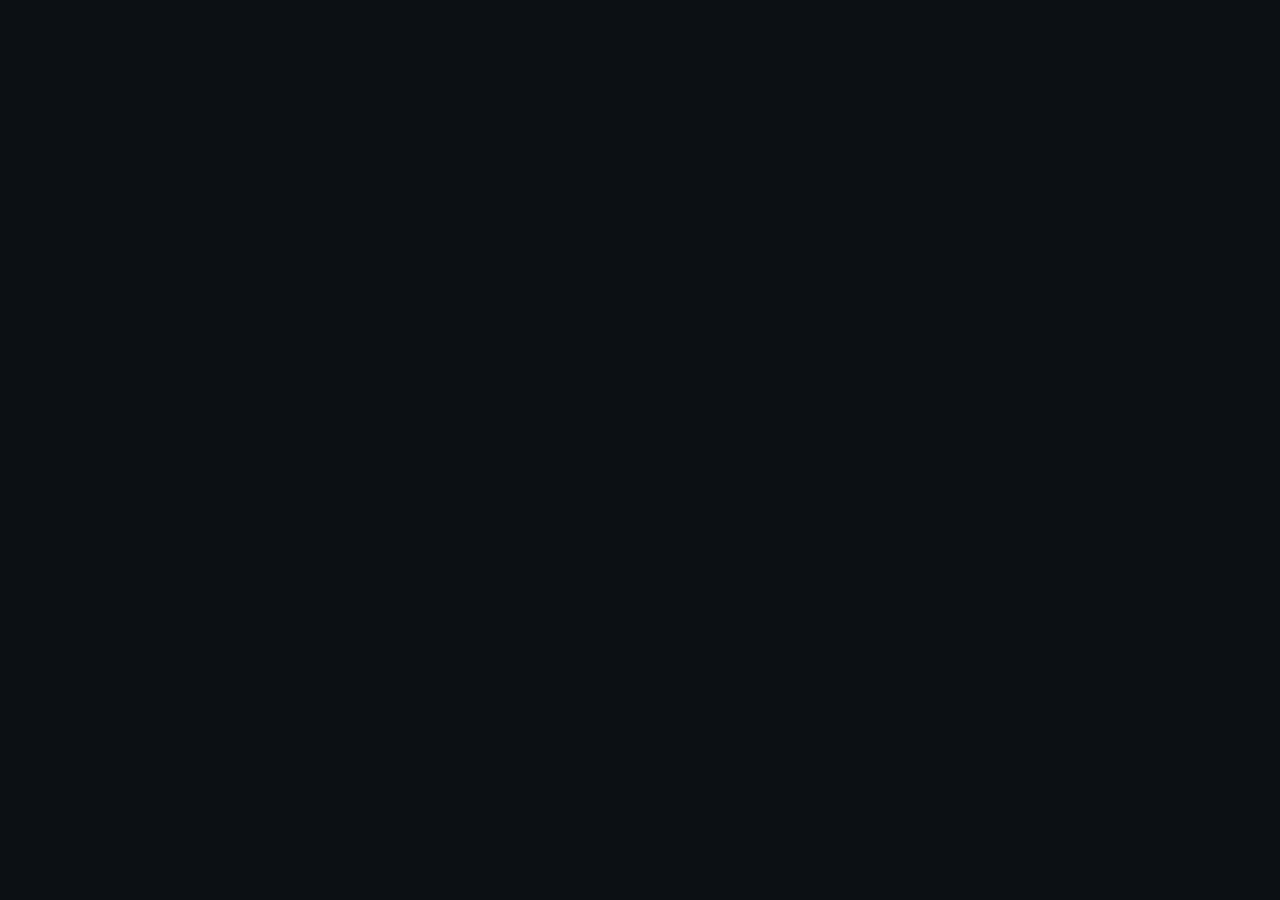
==== index.html @ aa0d688b "add bordas" ====
<!DOCTYPE html>
<html lang="pt-br">

<head>
    <meta charset="utf-8" />
    <meta name="viewport" content="width=device-width, initial-scale=1, shrink-to-fit=no" />
    <title>E.Analytics</title>
    <link rel="icon" type="image/svg+xml" href="https://avatars.githubusercontent.com/u/331695127" />
    <style>
        body {
            margin: 0;
            background-color: #0C1014;
            display: flex;
            justify-content: center;
        }

        .iframe-wrapper {
            width: 100%;
            max-width: 1240px;
            height: 100vh;
            overflow: hidden;
        }

        .iframe-wrapper iframe {
            width: 100%;
            height: calc(100vh + 36px);
            border: none;
        }
    </style>
</head>

<body>
    <div class="iframe-wrapper">
        <iframe title="eanalytics2026"
            src="https://app.powerbi.com/view?r=eyJrIjoiMGNiNGI5ZWItNzBkYS00NmUwLWEzNmQtZmZmZjRiMDE0OGNhIiwidCI6ImQ4ZTNmYTEzLTlkZGItNGNjNS04YTJhLWY1NjQ5OWYxNGUyNSJ9"
            scrolling="no">
        </iframe>
    </div>
</body>

</html>
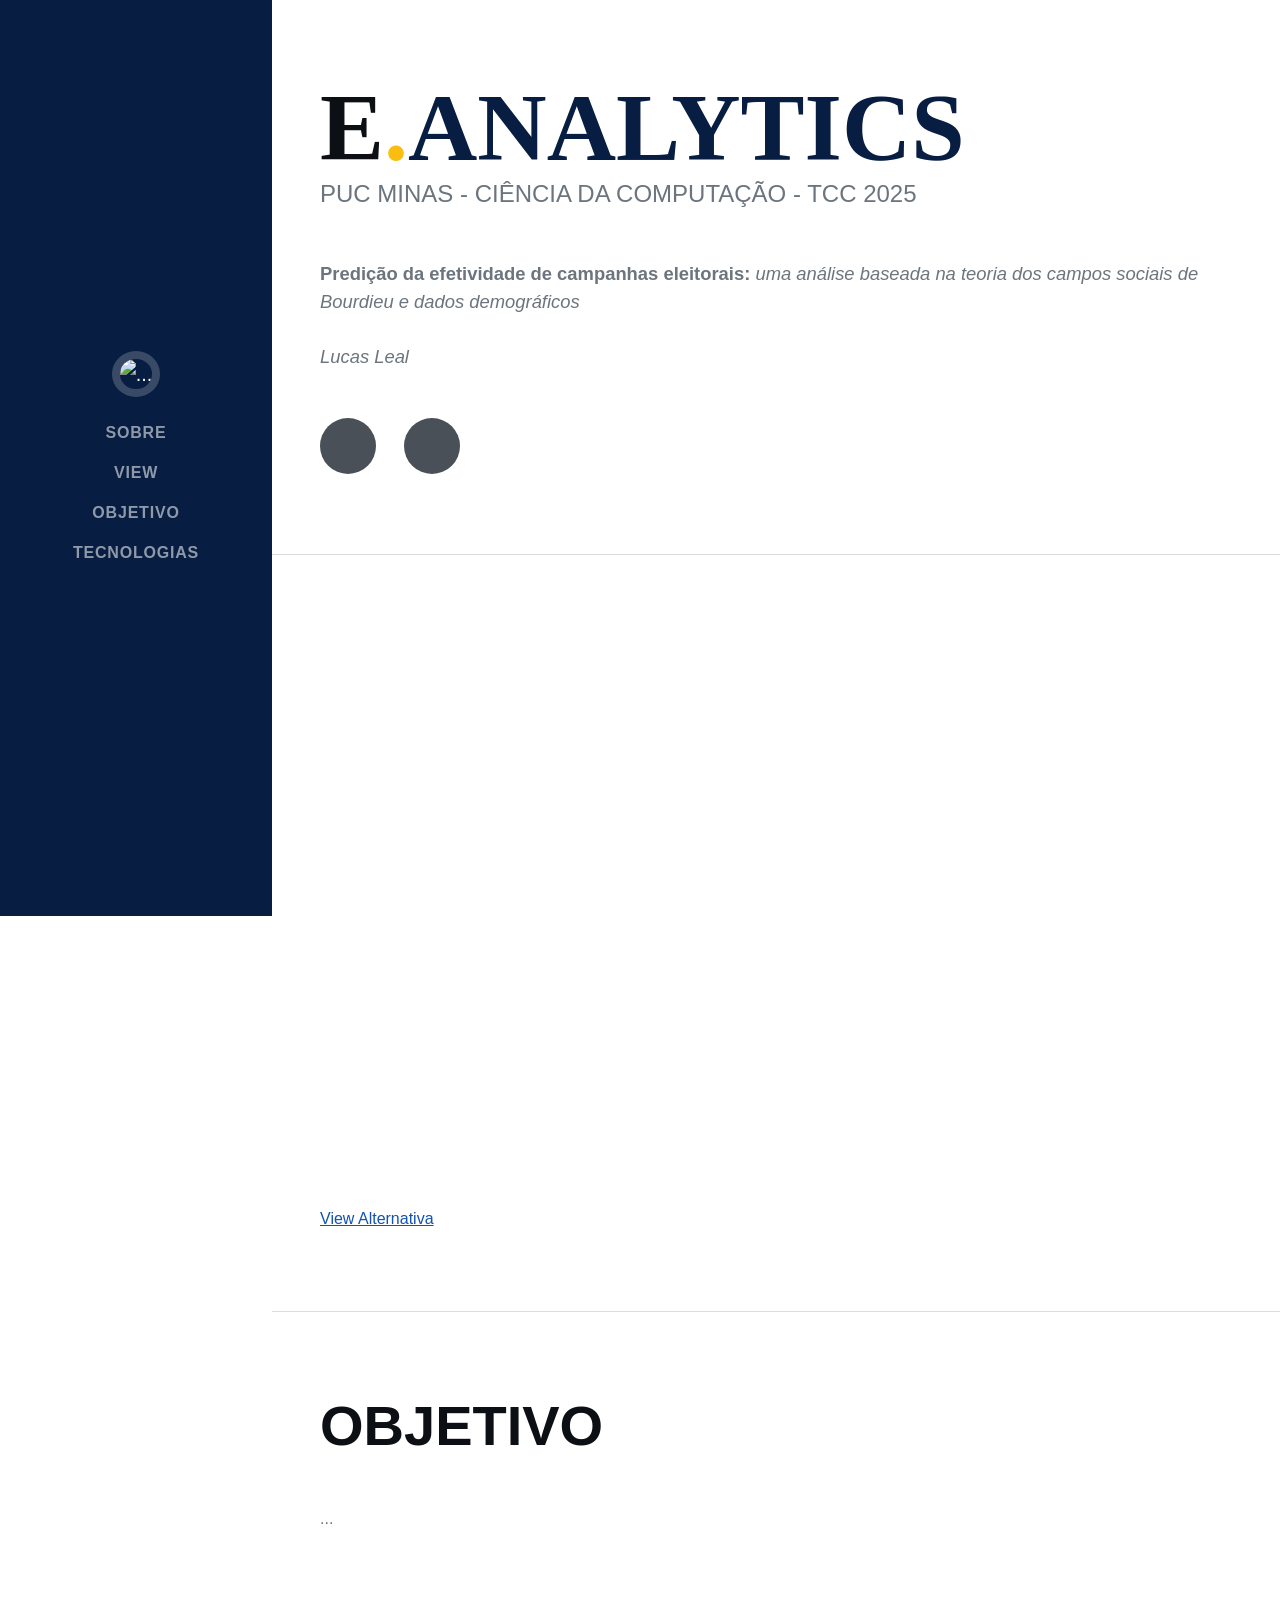
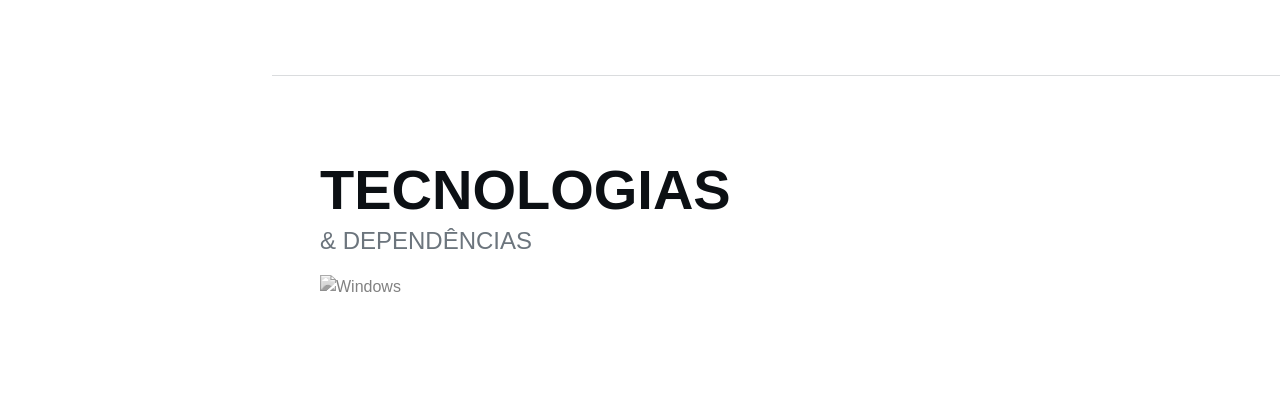
==== commit 2028f449: "att layout" ====
--- a/index.html
+++ b/index.html
@@ -1,41 +1,112 @@
-<!DOCTYPE html>
-<html lang="pt-br">
-
-<head>
-    <meta charset="utf-8" />
-    <meta name="viewport" content="width=device-width, initial-scale=1, shrink-to-fit=no" />
-    <title>E.Analytics</title>
-    <link rel="icon" type="image/svg+xml" href="https://avatars.githubusercontent.com/u/331695127" />
-    <style>
-        body {
-            margin: 0;
-            background-color: #0C1014;
-            display: flex;
-            justify-content: center;
-        }
-
-        .iframe-wrapper {
-            width: 100%;
-            max-width: 1240px;
-            height: 100vh;
-            overflow: hidden;
-        }
-
-        .iframe-wrapper iframe {
-            width: 100%;
-            height: calc(100vh + 36px);
-            border: none;
-        }
-    </style>
-</head>
-
-<body>
-    <div class="iframe-wrapper">
-        <iframe title="eanalytics2026"
-            src="https://app.powerbi.com/view?r=eyJrIjoiMGNiNGI5ZWItNzBkYS00NmUwLWEzNmQtZmZmZjRiMDE0OGNhIiwidCI6ImQ4ZTNmYTEzLTlkZGItNGNjNS04YTJhLWY1NjQ5OWYxNGUyNSJ9"
-            scrolling="no">
-        </iframe>
-    </div>
-</body>
-
-</html>+<!DOCTYPE html>
+<html lang="en">
+
+<head>
+    <meta charset="utf-8" />
+    <meta name="viewport" content="width=device-width, initial-scale=1, shrink-to-fit=no" />
+    <meta name="description" content="" />
+    <meta name="author" content="" />
+    <title>TCC · E.Analytivcs</title>
+    <link rel="icon" type="image/svg+xml" href="https://avatars.githubusercontent.com/u/331695127" />
+    <!-- Font Awesome icons (free version)-->
+    <script src="https://use.fontawesome.com/releases/v6.3.0/js/all.js" crossorigin="anonymous"></script>
+    <!-- Google fonts-->
+    <link href="https://fonts.googleapis.com/css?family=Saira+Extra+Condensed:500,700" rel="stylesheet"
+        type="text/css" />
+    <link href="https://fonts.googleapis.com/css2?family=DIN+Alternate:wght@400;700&display=swap" rel="stylesheet">
+
+    <link href="https://fonts.googleapis.com/css?family=Muli:400,400i,800,800i" rel="stylesheet" type="text/css" />
+    <!-- Icons -->
+    <link rel="stylesheet" href="https://cdn.jsdelivr.net/gh/devicons/devicon@latest/devicon.min.css">
+    <!-- Core theme CSS (includes Bootstrap)-->
+    <link href="css/styles.css" rel="stylesheet" />
+</head>
+
+<body id="page-top">
+    <!-- Navigation-->
+    <nav class="navbar navbar-expand-lg navbar-dark bg-primary fixed-top" id="sideNav">
+        <a class="navbar-brand js-scroll-trigger" href="#page-top">
+            <span class="d-block d-lg-none">E.Analytics</span>
+            <span class="d-none d-lg-block">
+                <img class="img-fluid img-profile rounded-circle mx-auto mb-2" src="https://avatars.githubusercontent.com/u/331695127" alt="..." />
+            </span>
+        </a>
+        <button class="navbar-toggler" type="button" data-bs-toggle="collapse" data-bs-target="#navbarResponsive"
+            aria-controls="navbarResponsive" aria-expanded="false" aria-label="Toggle navigation"><span
+                class="navbar-toggler-icon"></span></button>
+        <div class="collapse navbar-collapse" id="navbarResponsive">
+            <ul class="navbar-nav">
+                <li class="nav-item"><a class="nav-link js-scroll-trigger" href="#sobre">Sobre</a></li>
+                <li class="nav-item"><a class="nav-link js-scroll-trigger" href="#view">View</a></li>
+                <li class="nav-item"><a class="nav-link js-scroll-trigger" href="#objetivo">Objetivo</a></li>
+                <li class="nav-item"><a class="nav-link js-scroll-trigger" href="#tecnologias">Tecnologias</a></li>
+            </ul>
+        </div>
+    </nav>
+    <!-- Page Content-->
+    <div class="container-fluid p-0">
+        <!-- About-->
+        <section class="resume-section" id="sobre">
+            <div class="resume-section-content">
+                <h1 class="mb-0" style="font-family: 'Times New Roman', Times, serif;">
+                    E<span style="color: #fabd10;">.</span><span class="text-primary">Analytics</span>
+                </h1>
+
+                <div class="subheading mb-5">PUC Minas - Ciência da Computação - TCC 2025</div>
+                <p class="lead mb-5">
+                    <b>Predição da efetividade de campanhas eleitorais:</b>
+                    <i>uma análise baseada na teoria dos campos sociais de Bourdieu e dados demográficos</i>
+                    <br><br>
+                    <i>Lucas Leal</i>
+                    <!-- <a href="mailto:name@email.com">name@email.com</a> -->
+                <div class="social-icons">
+                    <a class="social-icon" target="_blank" href="https://linkedin.com/in/lucasoal"><i
+                            class="fab fa-linkedin-in"></i></a>
+                    <a class="social-icon" target="_blank" href="https://github.com/puc-cc-tcc"><i
+                            class="fab fa-github"></i></a>
+                </div>
+            </div>
+        </section>
+        <hr class="m-0" />
+        <!-- View -->
+        <section class="resume-section" id="view">
+            <div class="resume-section-content">
+                <!-- <h2 class="mb-5">View</h2> -->
+                <div class="iframe-container">
+                    <iframe title="Power BI - Dashboard"
+                        src="https://app.powerbi.com/view?r=eyJrIjoiMGNiNGI5ZWItNzBkYS00NmUwLWEzNmQtZmZmZjRiMDE0OGNhIiwidCI6ImQ4ZTNmYTEzLTlkZGItNGNjNS04YTJhLWY1NjQ5OWYxNGUyNSJ9"
+                        allowfullscreen>
+                    </iframe>
+
+
+                </div>
+                <a href="https://app.powerbi.com/view?r=eyJrIjoiMGNiNGI5ZWItNzBkYS00NmUwLWEzNmQtZmZmZjRiMDE0OGNhIiwidCI6ImQ4ZTNmYTEzLTlkZGItNGNjNS04YTJhLWY1NjQ5OWYxNGUyNSJ9"
+                    target="_blank">View Alternativa</a>
+            </div>
+        </section>
+        <hr class="m-0" />
+        <!-- Objetivo-->
+        <section class="resume-section" id="objetivo">
+            <div class="resume-section-content">
+                <h2 class="mb-5">Objetivo</h2>
+                <div class="d-flex flex-column flex-md-row justify-content-between mb-5">
+                    <div class="flex-grow-1">
+                        <p style="text-align:justify;">...</p>
+                    </div>
+                </div>
+            </div>
+        </section>
+        <hr class="m-0" />
+        <!-- Tecnologias-->
+        <section class="resume-section" id="tecnologias">
+            <div class="resume-section-content">
+                <h2 class="mb-0">Tecnologias</h2>
+                <div class="subheading mb-3">& Dependências</div>
+                <ul class="icons-list">
+                    <li><img src="https://raw.githubusercontent.com/puc-cc-tcc/.github/refs/heads/main/assets//Windows.svg" title="Windows"></li>
+                </ul>
+        </section>
+</body>
+
+
+
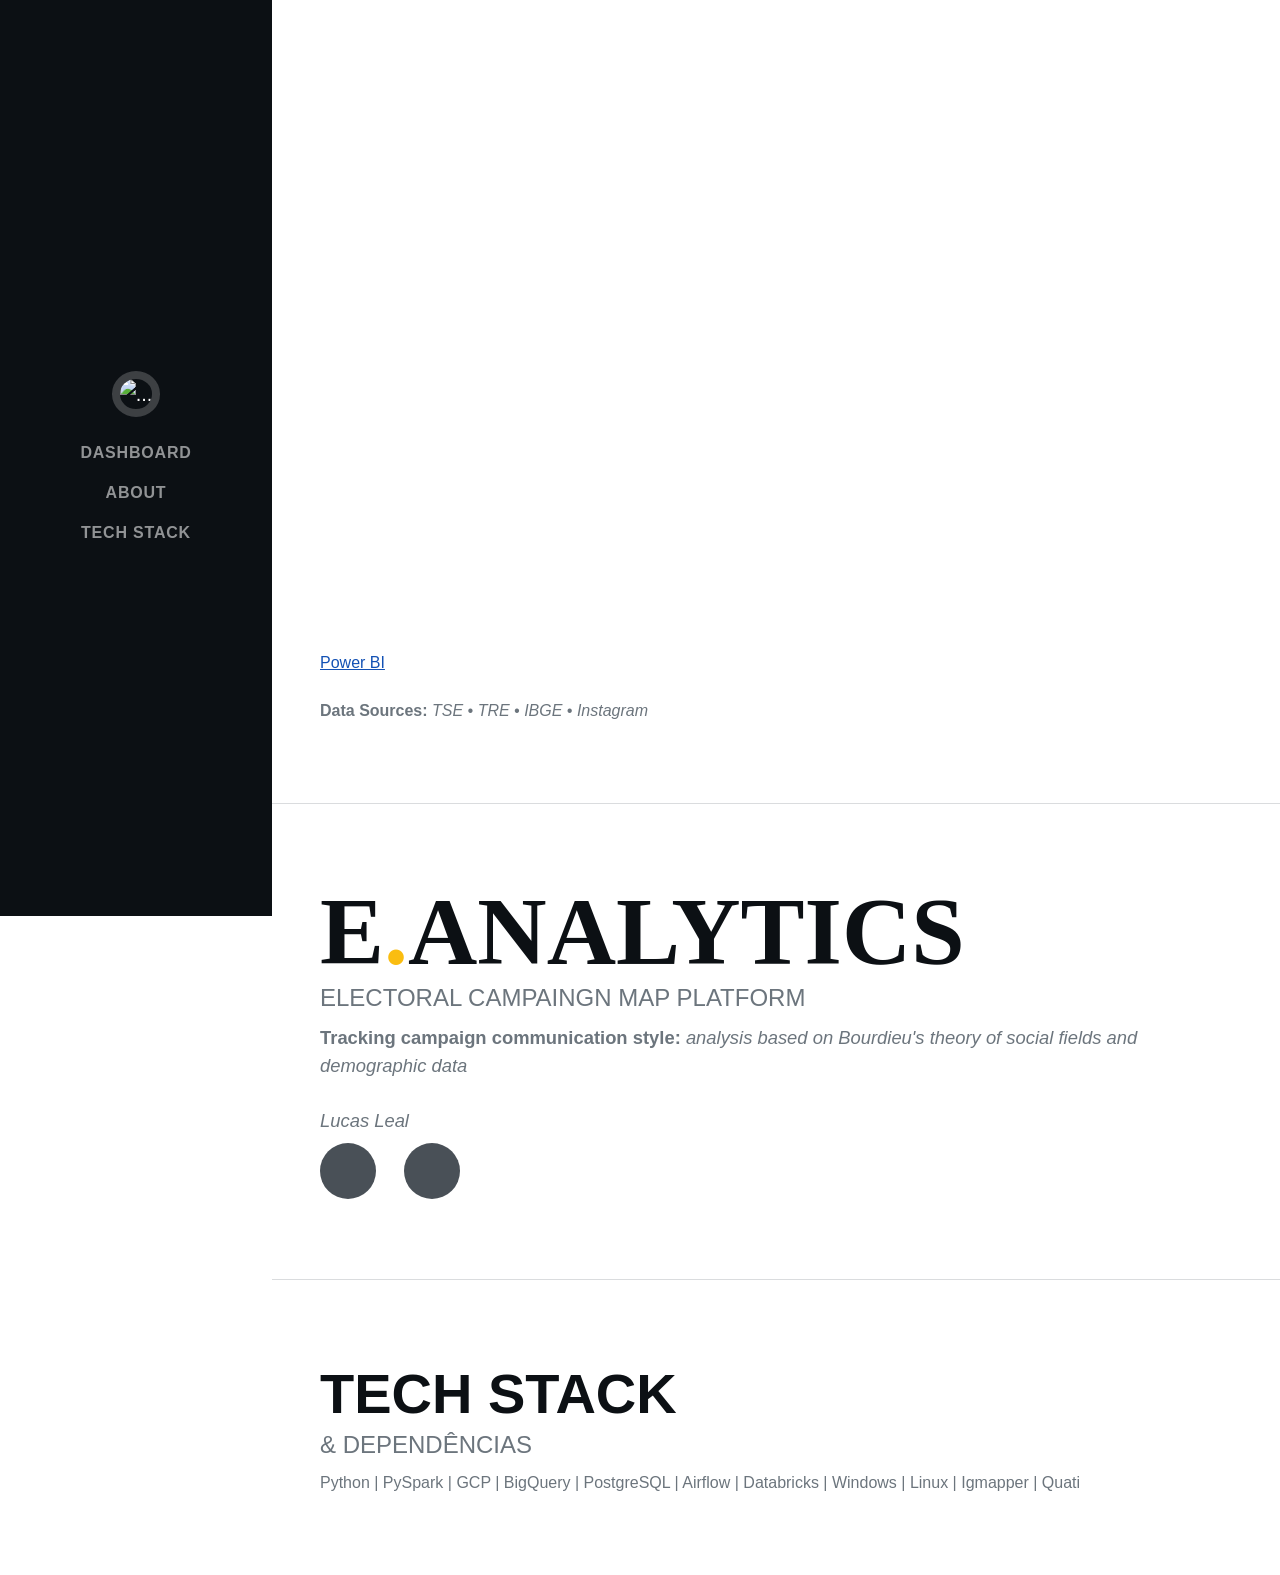
==== commit 3d853491: "att" ====
--- a/index.html
+++ b/index.html
@@ -6,7 +6,7 @@
     <meta name="viewport" content="width=device-width, initial-scale=1, shrink-to-fit=no" />
     <meta name="description" content="" />
     <meta name="author" content="" />
-    <title>TCC · E.Analytivcs</title>
+    <title>E.Analytics | 2026</title>
     <link rel="icon" type="image/svg+xml" href="https://avatars.githubusercontent.com/u/331695127" />
     <!-- Font Awesome icons (free version)-->
     <script src="https://use.fontawesome.com/releases/v6.3.0/js/all.js" crossorigin="anonymous"></script>
@@ -14,7 +14,6 @@
     <link href="https://fonts.googleapis.com/css?family=Saira+Extra+Condensed:500,700" rel="stylesheet"
         type="text/css" />
     <link href="https://fonts.googleapis.com/css2?family=DIN+Alternate:wght@400;700&display=swap" rel="stylesheet">
-
     <link href="https://fonts.googleapis.com/css?family=Muli:400,400i,800,800i" rel="stylesheet" type="text/css" />
     <!-- Icons -->
     <link rel="stylesheet" href="https://cdn.jsdelivr.net/gh/devicons/devicon@latest/devicon.min.css">
@@ -26,87 +25,77 @@
     <!-- Navigation-->
     <nav class="navbar navbar-expand-lg navbar-dark bg-primary fixed-top" id="sideNav">
         <a class="navbar-brand js-scroll-trigger" href="#page-top">
-            <span class="d-block d-lg-none">E.Analytics</span>
+            <span class="d-block d-lg-none" style="font-family: 'Times New Roman', Times, serif;">E.Analytics</span>
             <span class="d-none d-lg-block">
-                <img class="img-fluid img-profile rounded-circle mx-auto mb-2" src="https://avatars.githubusercontent.com/u/331695127" alt="..." />
+                <img class="img-fluid img-profile rounded-circle mx-auto mb-2"
+                    src="https://avatars.githubusercontent.com/u/331695127" alt="..." />
             </span>
         </a>
-        <button class="navbar-toggler" type="button" data-bs-toggle="collapse" data-bs-target="#navbarResponsive"
+        <!-- <button class="navbar-toggler" type="button" data-bs-toggle="collapse" data-bs-target="#navbarResponsive"
             aria-controls="navbarResponsive" aria-expanded="false" aria-label="Toggle navigation"><span
-                class="navbar-toggler-icon"></span></button>
+                class="navbar-toggler-icon"></span></button> -->
         <div class="collapse navbar-collapse" id="navbarResponsive">
             <ul class="navbar-nav">
-                <li class="nav-item"><a class="nav-link js-scroll-trigger" href="#sobre">Sobre</a></li>
-                <li class="nav-item"><a class="nav-link js-scroll-trigger" href="#view">View</a></li>
-                <li class="nav-item"><a class="nav-link js-scroll-trigger" href="#objetivo">Objetivo</a></li>
-                <li class="nav-item"><a class="nav-link js-scroll-trigger" href="#tecnologias">Tecnologias</a></li>
+                <li class="nav-item"><a class="nav-link js-scroll-trigger" href="#view">Dashboard</a></li>
+                <li class="nav-item"><a class="nav-link js-scroll-trigger" href="#sobre">About</a></li>
+                <li class="nav-item"><a class="nav-link js-scroll-trigger" href="#tecnologias">Tech Stack</a></li>
             </ul>
         </div>
     </nav>
     <!-- Page Content-->
     <div class="container-fluid p-0">
+        <!-- View -->
+        <section class="resume-section" id="view">
+            <div class="resume-section-content">
+                <!-- <h2 class="mb-2">View</h2> -->
+                <div class="iframe-container">
+                    <iframe title="Power BI - Dashboard"
+                        src="https://app.powerbi.com/view?r=eyJrIjoiMGNiNGI5ZWItNzBkYS00NmUwLWEzNmQtZmZmZjRiMDE0OGNhIiwidCI6ImQ4ZTNmYTEzLTlkZGItNGNjNS04YTJhLWY1NjQ5OWYxNGUyNSJ9"
+                        allowfullscreen>
+                    </iframe>
+
+                </div>
+                <a href="https://app.powerbi.com/view?r=eyJrIjoiMGNiNGI5ZWItNzBkYS00NmUwLWEzNmQtZmZmZjRiMDE0OGNhIiwidCI6ImQ4ZTNmYTEzLTlkZGItNGNjNS04YTJhLWY1NjQ5OWYxNGUyNSJ9"
+                    target="_blank">Power BI</a>
+                <br> <br>
+                <b>Data Sources:</b> <i>TSE • TRE • IBGE • Instagram</i>
+            </div>
+        </section>
+        <hr class="m-0" />
+
         <!-- About-->
         <section class="resume-section" id="sobre">
             <div class="resume-section-content">
                 <h1 class="mb-0" style="font-family: 'Times New Roman', Times, serif;">
-                    E<span style="color: #fabd10;">.</span><span class="text-primary">Analytics</span>
+                    E<span style="color: #FABD10;">.</span>Analytics
                 </h1>
 
-                <div class="subheading mb-5">PUC Minas - Ciência da Computação - TCC 2025</div>
-                <p class="lead mb-5">
-                    <b>Predição da efetividade de campanhas eleitorais:</b>
-                    <i>uma análise baseada na teoria dos campos sociais de Bourdieu e dados demográficos</i>
+                <div class="subheading mb-2">Electoral Campaingn Map Platform</div>
+                <p class="lead mb-2">
+                    <b>Tracking campaign communication style:</b> <i>analysis based on Bourdieu's theory of social
+                        fields and demographic data</i>
                     <br><br>
                     <i>Lucas Leal</i>
                     <!-- <a href="mailto:name@email.com">name@email.com</a> -->
                 <div class="social-icons">
                     <a class="social-icon" target="_blank" href="https://linkedin.com/in/lucasoal"><i
                             class="fab fa-linkedin-in"></i></a>
-                    <a class="social-icon" target="_blank" href="https://github.com/puc-cc-tcc"><i
+                    <a class="social-icon" target="_blank" href="https://github.com/eanalytics26"><i
                             class="fab fa-github"></i></a>
                 </div>
             </div>
         </section>
         <hr class="m-0" />
-        <!-- View -->
-        <section class="resume-section" id="view">
-            <div class="resume-section-content">
-                <!-- <h2 class="mb-5">View</h2> -->
-                <div class="iframe-container">
-                    <iframe title="Power BI - Dashboard"
-                        src="https://app.powerbi.com/view?r=eyJrIjoiMGNiNGI5ZWItNzBkYS00NmUwLWEzNmQtZmZmZjRiMDE0OGNhIiwidCI6ImQ4ZTNmYTEzLTlkZGItNGNjNS04YTJhLWY1NjQ5OWYxNGUyNSJ9"
-                        allowfullscreen>
-                    </iframe>
 
-
-                </div>
-                <a href="https://app.powerbi.com/view?r=eyJrIjoiMGNiNGI5ZWItNzBkYS00NmUwLWEzNmQtZmZmZjRiMDE0OGNhIiwidCI6ImQ4ZTNmYTEzLTlkZGItNGNjNS04YTJhLWY1NjQ5OWYxNGUyNSJ9"
-                    target="_blank">View Alternativa</a>
-            </div>
-        </section>
-        <hr class="m-0" />
-        <!-- Objetivo-->
-        <section class="resume-section" id="objetivo">
-            <div class="resume-section-content">
-                <h2 class="mb-5">Objetivo</h2>
-                <div class="d-flex flex-column flex-md-row justify-content-between mb-5">
-                    <div class="flex-grow-1">
-                        <p style="text-align:justify;">...</p>
-                    </div>
-                </div>
-            </div>
-        </section>
-        <hr class="m-0" />
         <!-- Tecnologias-->
         <section class="resume-section" id="tecnologias">
             <div class="resume-section-content">
-                <h2 class="mb-0">Tecnologias</h2>
-                <div class="subheading mb-3">& Dependências</div>
+                <h2 class="mb-0">Tech Stack</h2>
+                <div class="subheading mb-2">& Dependências</div>
                 <ul class="icons-list">
-                    <li><img src="https://raw.githubusercontent.com/puc-cc-tcc/.github/refs/heads/main/assets//Windows.svg" title="Windows"></li>
+                    <li>Python | PySpark | GCP | BigQuery | PostgreSQL | Airflow | Databricks | Windows | Linux |
+                        Igmapper | Quati</li>
+                    <!-- <li><img src="https://raw.githubusercontent.com/puc-cc-tcc/.github/6e784d45f287e9a4784e587505cd993716e09a10/assets/icons/Python.svg" title="Windows"></li> -->
                 </ul>
         </section>
-</body>
-
-
-
+</body>
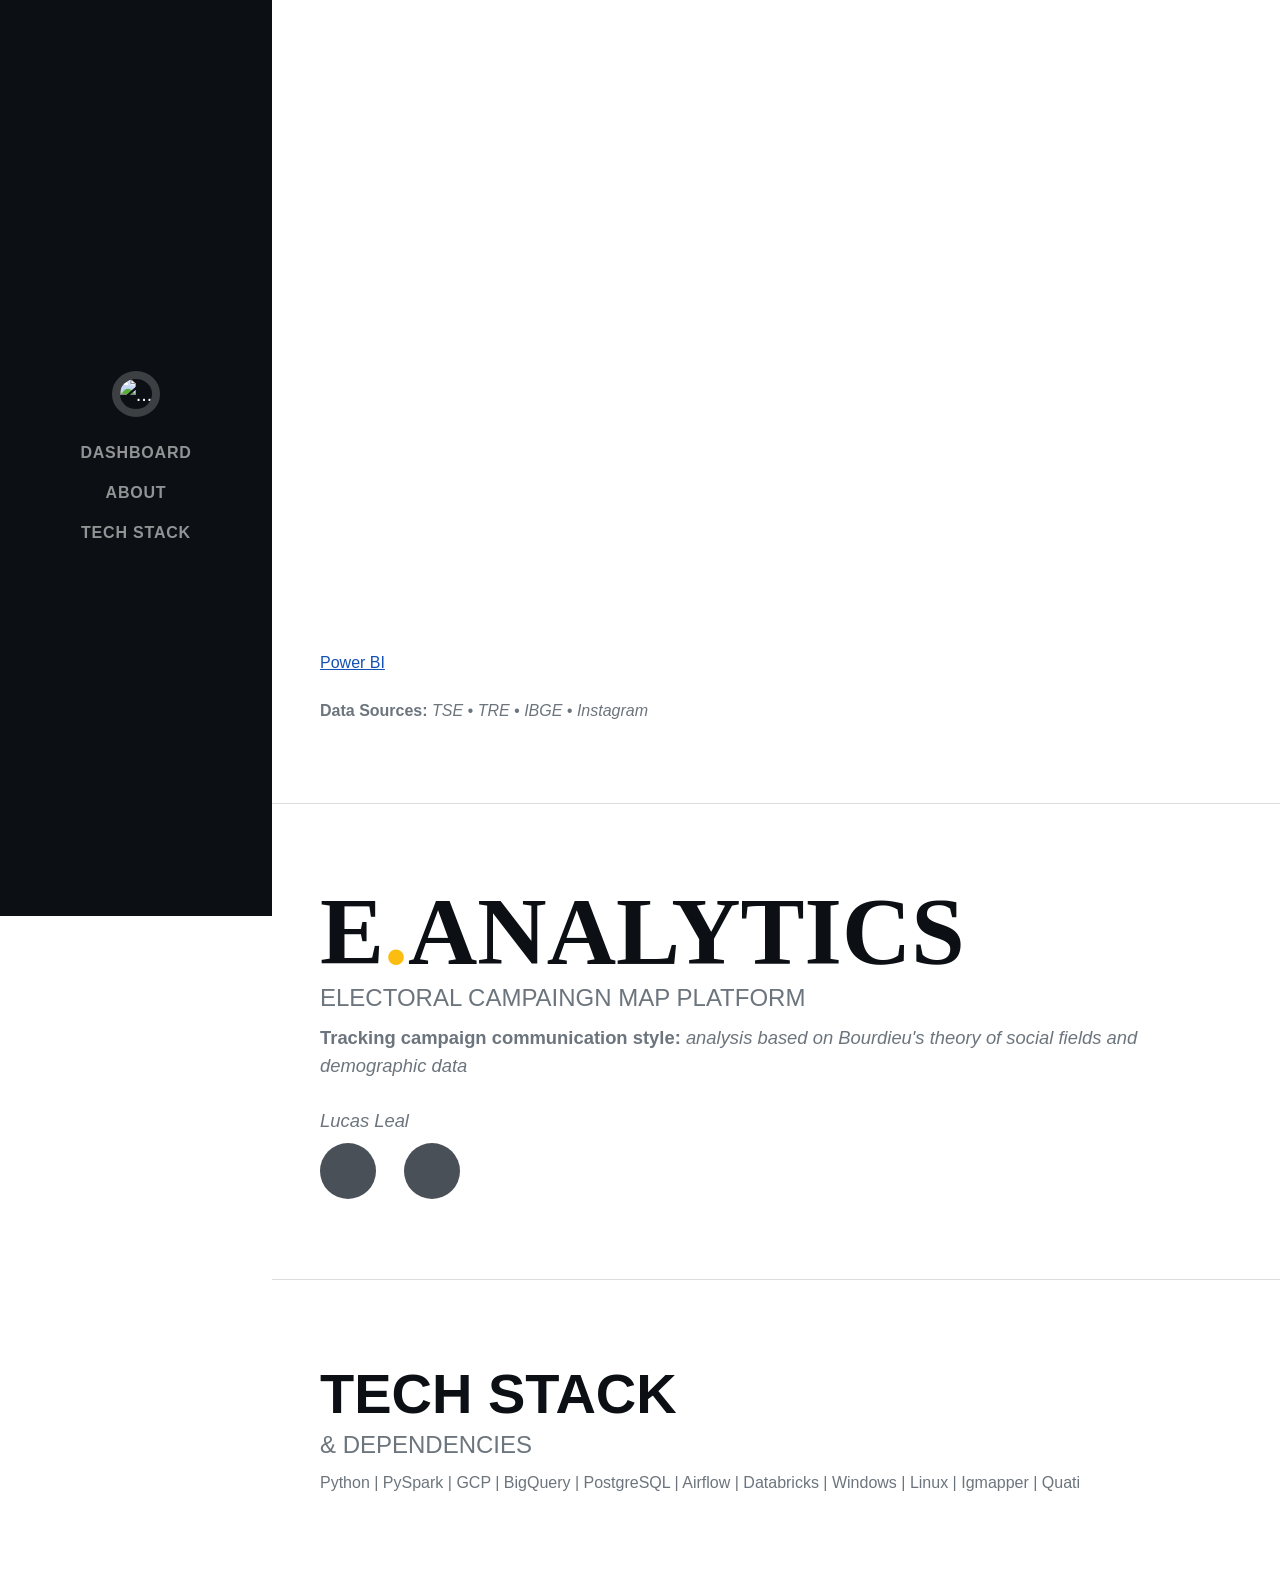
==== commit f42d37bb: "Dependencies" ====
--- a/index.html
+++ b/index.html
@@ -91,7 +91,7 @@
         <section class="resume-section" id="tecnologias">
             <div class="resume-section-content">
                 <h2 class="mb-0">Tech Stack</h2>
-                <div class="subheading mb-2">& Dependências</div>
+                <div class="subheading mb-2">& Dependencies</div>
                 <ul class="icons-list">
                     <li>Python | PySpark | GCP | BigQuery | PostgreSQL | Airflow | Databricks | Windows | Linux |
                         Igmapper | Quati</li>
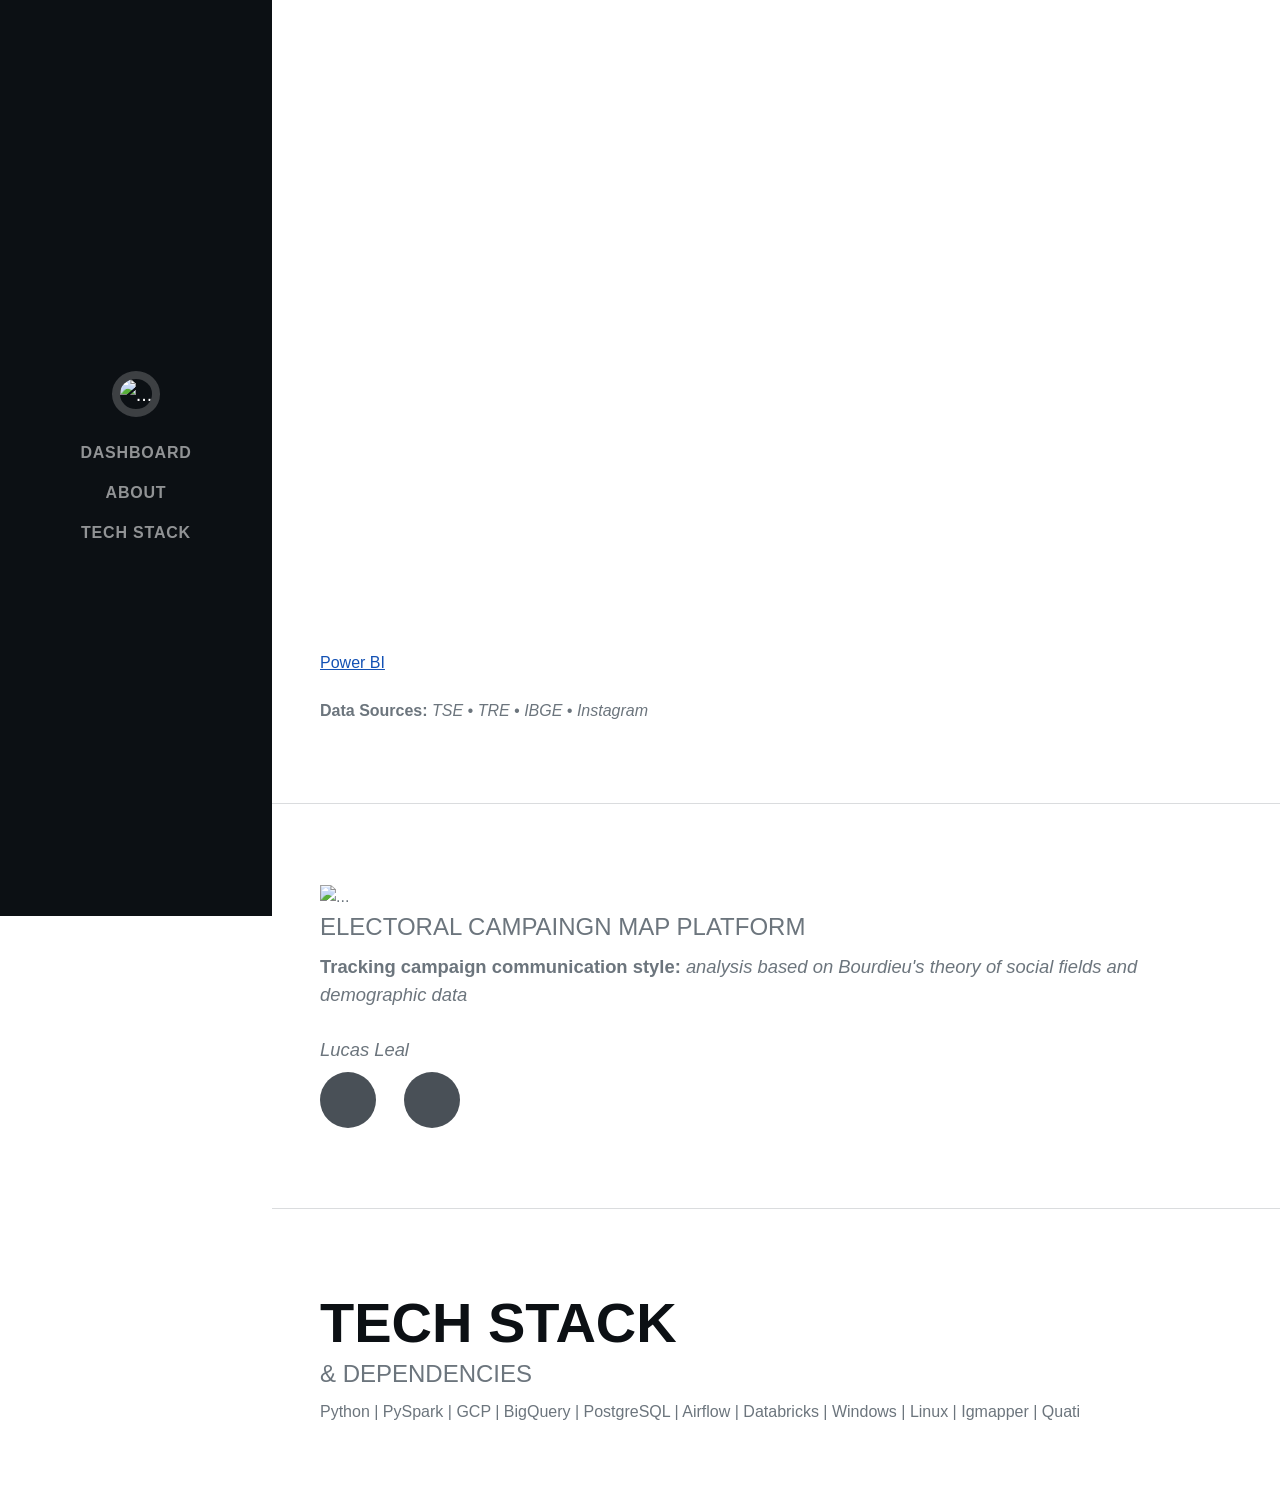
==== commit 4ecebf67: "att" ====
--- a/index.html
+++ b/index.html
@@ -66,9 +66,8 @@
         <!-- About-->
         <section class="resume-section" id="sobre">
             <div class="resume-section-content">
-                <h1 class="mb-0" style="font-family: 'Times New Roman', Times, serif;">
-                    E<span style="color: #FABD10;">.</span>Analytics
-                </h1>
+                <img class="img-fluid"
+                    src="https://raw.githubusercontent.com/eanalytics26/assets/refs/heads/main/icon/eanalytics1.svg" alt="..." />
 
                 <div class="subheading mb-2">Electoral Campaingn Map Platform</div>
                 <p class="lead mb-2">
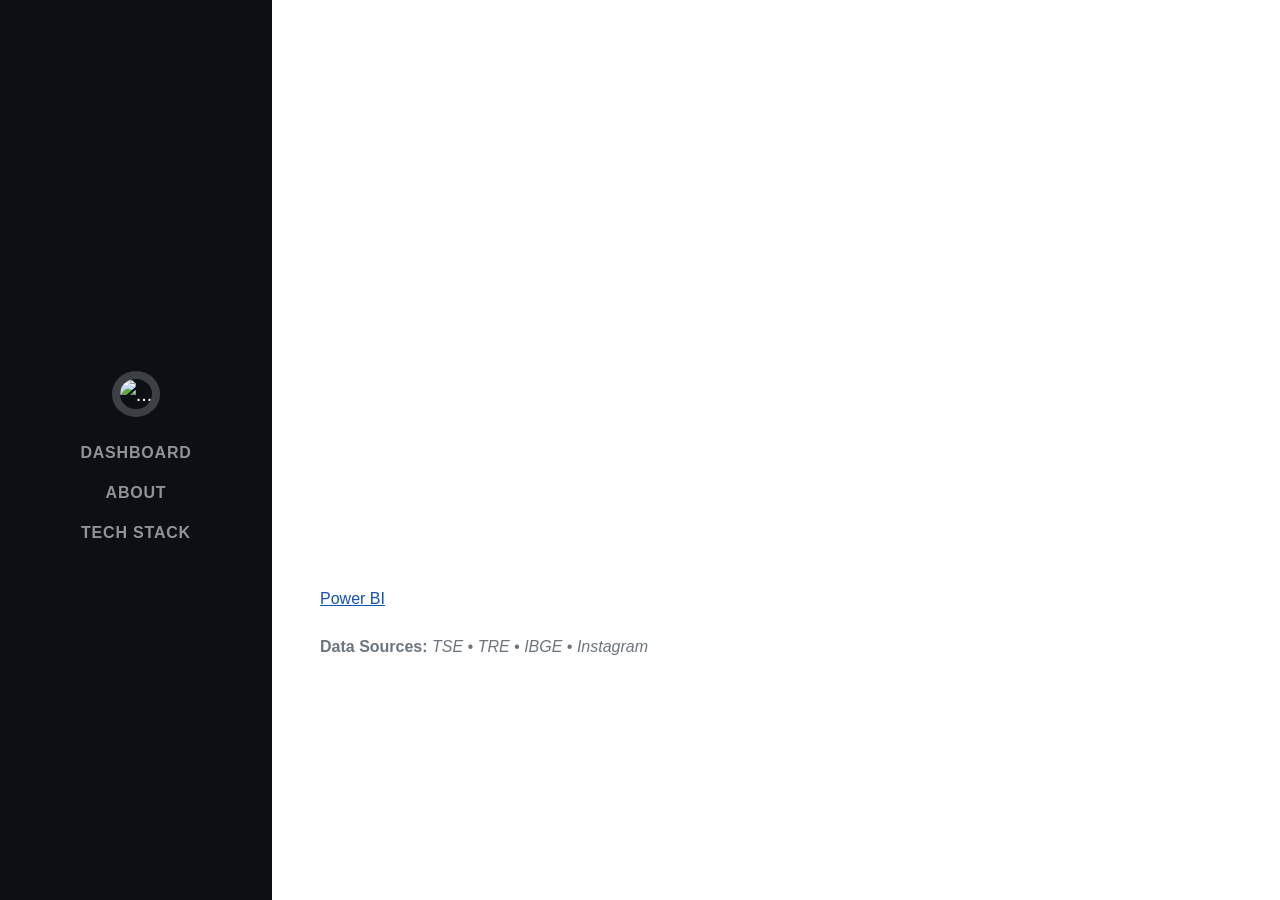
==== commit 25e67f82: "att" ====
--- a/index.html
+++ b/index.html
@@ -36,9 +36,9 @@
                 class="navbar-toggler-icon"></span></button> -->
         <div class="collapse navbar-collapse" id="navbarResponsive">
             <ul class="navbar-nav">
-                <li class="nav-item"><a class="nav-link js-scroll-trigger" href="#view">Dashboard</a></li>
-                <li class="nav-item"><a class="nav-link js-scroll-trigger" href="#sobre">About</a></li>
-                <li class="nav-item"><a class="nav-link js-scroll-trigger" href="#tecnologias">Tech Stack</a></li>
+                <li class="nav-item"><a class="nav-link js-scroll-trigger" href="index.html#view">Dashboard</a></li>
+                <li class="nav-item"><a class="nav-link js-scroll-trigger" href="other.html#about">About</a></li>
+                <li class="nav-item"><a class="nav-link js-scroll-trigger" href="other.html#tecnologias">Tech Stack</a></li>
             </ul>
         </div>
     </nav>
@@ -49,7 +49,7 @@
             <div class="resume-section-content">
                 <!-- <h2 class="mb-2">View</h2> -->
                 <div class="iframe-container">
-                    <iframe title="Power BI - Dashboard"
+                    <iframe
                         src="https://app.powerbi.com/view?r=eyJrIjoiMGNiNGI5ZWItNzBkYS00NmUwLWEzNmQtZmZmZjRiMDE0OGNhIiwidCI6ImQ4ZTNmYTEzLTlkZGItNGNjNS04YTJhLWY1NjQ5OWYxNGUyNSJ9"
                         allowfullscreen>
                     </iframe>
@@ -61,40 +61,4 @@
                 <b>Data Sources:</b> <i>TSE • TRE • IBGE • Instagram</i>
             </div>
         </section>
-        <hr class="m-0" />
-
-        <!-- About-->
-        <section class="resume-section" id="sobre">
-            <div class="resume-section-content">
-                <img class="img-fluid"
-                    src="https://raw.githubusercontent.com/eanalytics26/assets/refs/heads/main/icon/eanalytics1.svg" alt="..." />
-
-                <div class="subheading mb-2">Electoral Campaingn Map Platform</div>
-                <p class="lead mb-2">
-                    <b>Tracking campaign communication style:</b> <i>analysis based on Bourdieu's theory of social
-                        fields and demographic data</i>
-                    <br><br>
-                    <i>Lucas Leal</i>
-                    <!-- <a href="mailto:name@email.com">name@email.com</a> -->
-                <div class="social-icons">
-                    <a class="social-icon" target="_blank" href="https://linkedin.com/in/lucasoal"><i
-                            class="fab fa-linkedin-in"></i></a>
-                    <a class="social-icon" target="_blank" href="https://github.com/eanalytics26"><i
-                            class="fab fa-github"></i></a>
-                </div>
-            </div>
-        </section>
-        <hr class="m-0" />
-
-        <!-- Tecnologias-->
-        <section class="resume-section" id="tecnologias">
-            <div class="resume-section-content">
-                <h2 class="mb-0">Tech Stack</h2>
-                <div class="subheading mb-2">& Dependencies</div>
-                <ul class="icons-list">
-                    <li>Python | PySpark | GCP | BigQuery | PostgreSQL | Airflow | Databricks | Windows | Linux |
-                        Igmapper | Quati</li>
-                    <!-- <li><img src="https://raw.githubusercontent.com/puc-cc-tcc/.github/6e784d45f287e9a4784e587505cd993716e09a10/assets/icons/Python.svg" title="Windows"></li> -->
-                </ul>
-        </section>
 </body>
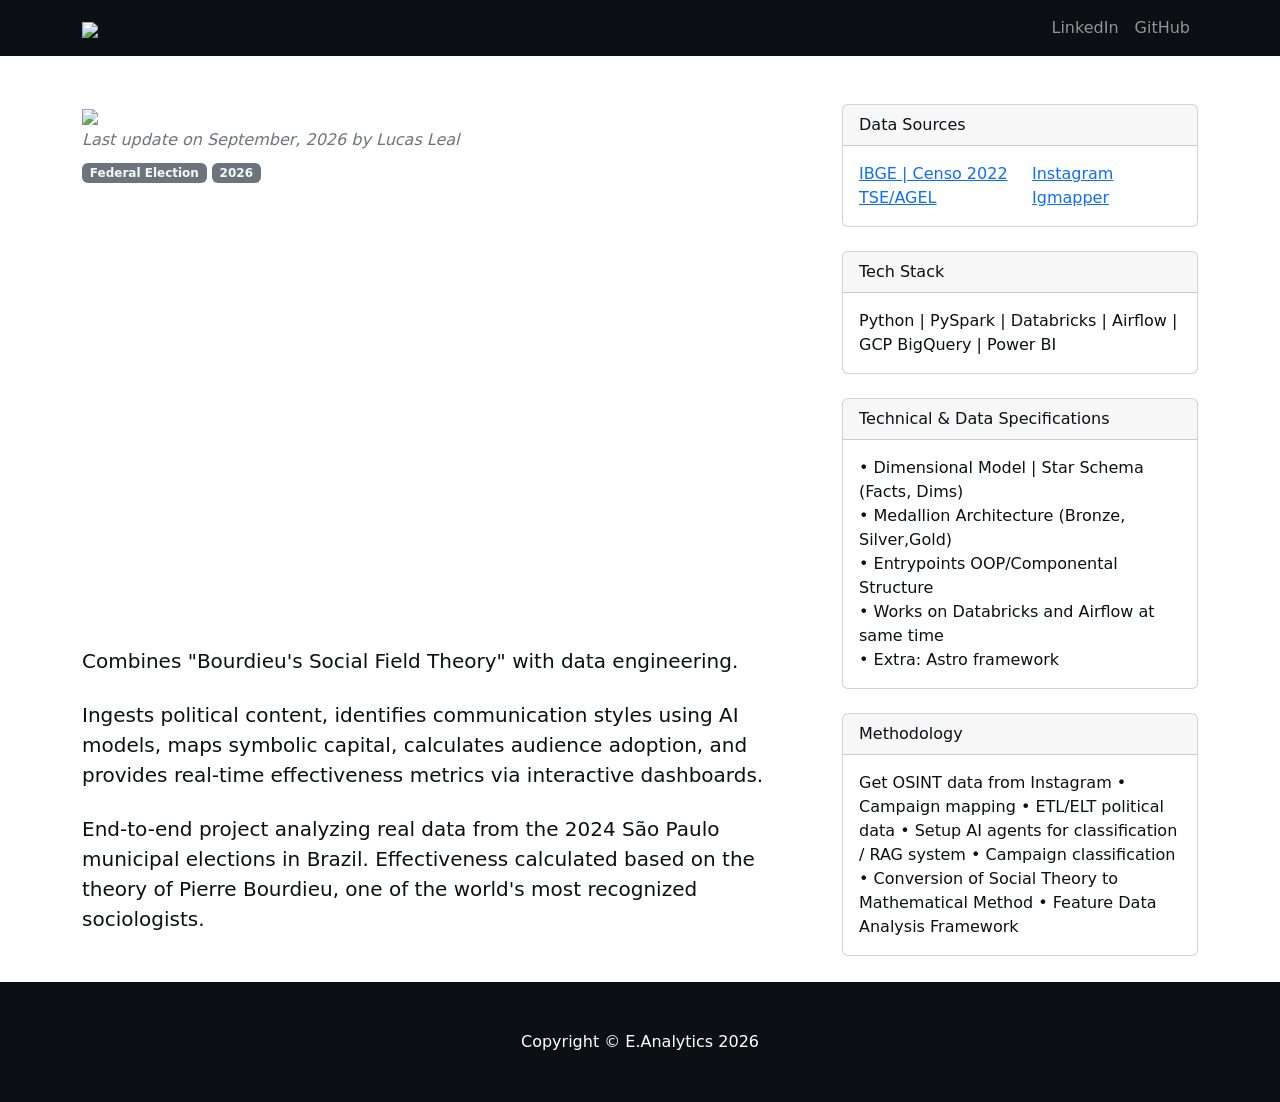
==== commit 42e552d8: "att" ====
--- a/index.html
+++ b/index.html
@@ -1,64 +1,158 @@
-<!DOCTYPE html>
-<html lang="en">
-
-<head>
-    <meta charset="utf-8" />
-    <meta name="viewport" content="width=device-width, initial-scale=1, shrink-to-fit=no" />
-    <meta name="description" content="" />
-    <meta name="author" content="" />
-    <title>E.Analytics | 2026</title>
-    <link rel="icon" type="image/svg+xml" href="https://avatars.githubusercontent.com/u/331695127" />
-    <!-- Font Awesome icons (free version)-->
-    <script src="https://use.fontawesome.com/releases/v6.3.0/js/all.js" crossorigin="anonymous"></script>
-    <!-- Google fonts-->
-    <link href="https://fonts.googleapis.com/css?family=Saira+Extra+Condensed:500,700" rel="stylesheet"
-        type="text/css" />
-    <link href="https://fonts.googleapis.com/css2?family=DIN+Alternate:wght@400;700&display=swap" rel="stylesheet">
-    <link href="https://fonts.googleapis.com/css?family=Muli:400,400i,800,800i" rel="stylesheet" type="text/css" />
-    <!-- Icons -->
-    <link rel="stylesheet" href="https://cdn.jsdelivr.net/gh/devicons/devicon@latest/devicon.min.css">
-    <!-- Core theme CSS (includes Bootstrap)-->
-    <link href="css/styles.css" rel="stylesheet" />
-</head>
-
-<body id="page-top">
-    <!-- Navigation-->
-    <nav class="navbar navbar-expand-lg navbar-dark bg-primary fixed-top" id="sideNav">
-        <a class="navbar-brand js-scroll-trigger" href="#page-top">
-            <span class="d-block d-lg-none" style="font-family: 'Times New Roman', Times, serif;">E.Analytics</span>
-            <span class="d-none d-lg-block">
-                <img class="img-fluid img-profile rounded-circle mx-auto mb-2"
-                    src="https://avatars.githubusercontent.com/u/331695127" alt="..." />
-            </span>
-        </a>
-        <!-- <button class="navbar-toggler" type="button" data-bs-toggle="collapse" data-bs-target="#navbarResponsive"
-            aria-controls="navbarResponsive" aria-expanded="false" aria-label="Toggle navigation"><span
-                class="navbar-toggler-icon"></span></button> -->
-        <div class="collapse navbar-collapse" id="navbarResponsive">
-            <ul class="navbar-nav">
-                <li class="nav-item"><a class="nav-link js-scroll-trigger" href="index.html#view">Dashboard</a></li>
-                <li class="nav-item"><a class="nav-link js-scroll-trigger" href="other.html#about">About</a></li>
-                <li class="nav-item"><a class="nav-link js-scroll-trigger" href="other.html#tecnologias">Tech Stack</a></li>
-            </ul>
-        </div>
-    </nav>
-    <!-- Page Content-->
-    <div class="container-fluid p-0">
-        <!-- View -->
-        <section class="resume-section" id="view">
-            <div class="resume-section-content">
-                <!-- <h2 class="mb-2">View</h2> -->
-                <div class="iframe-container">
-                    <iframe
-                        src="https://app.powerbi.com/view?r=eyJrIjoiMGNiNGI5ZWItNzBkYS00NmUwLWEzNmQtZmZmZjRiMDE0OGNhIiwidCI6ImQ4ZTNmYTEzLTlkZGItNGNjNS04YTJhLWY1NjQ5OWYxNGUyNSJ9"
-                        allowfullscreen>
-                    </iframe>
-
-                </div>
-                <a href="https://app.powerbi.com/view?r=eyJrIjoiMGNiNGI5ZWItNzBkYS00NmUwLWEzNmQtZmZmZjRiMDE0OGNhIiwidCI6ImQ4ZTNmYTEzLTlkZGItNGNjNS04YTJhLWY1NjQ5OWYxNGUyNSJ9"
-                    target="_blank">Power BI</a>
-                <br> <br>
-                <b>Data Sources:</b> <i>TSE • TRE • IBGE • Instagram</i>
-            </div>
-        </section>
-</body>+<!DOCTYPE html>
+<html lang="en">
+
+<head>
+    <meta charset="utf-8" />
+    <meta name="viewport" content="width=device-width, initial-scale=1, shrink-to-fit=no" />
+    <meta name="description" content="" />
+    <meta name="author" content="" />
+    <title>E.Analytics | 2026</title>
+    <!-- Favicon-->
+    <link rel="icon" type="image/x-icon" href="https://avatars.githubusercontent.com/u/331695127" />
+    <!-- Core theme CSS (includes Bootstrap)-->
+    <link href="css/styles.css" rel="stylesheet" />
+</head>
+
+<body class="d-flex flex-column min-vh-100">
+    <!-- Responsive navbar-->
+    <nav class="navbar navbar-expand-lg navbar-dark bg-dark">
+        <div class="container">
+            <a class="navbar-brand" href="#!">
+                <img class="img-fluid" width="20%"
+                    src="https://raw.githubusercontent.com/eanalytics26/assets/refs/heads/main/icon/ea2_slim.svg" />
+            </a>
+
+            <button class="navbar-toggler" type="button" data-bs-toggle="collapse"
+                data-bs-target="#navbarSupportedContent" aria-controls="navbarSupportedContent" aria-expanded="false"
+                aria-label="Toggle navigation"><span class="navbar-toggler-icon"></span></button>
+            <div class="collapse navbar-collapse" id="navbarSupportedContent">
+                <ul class="navbar-nav ms-auto mb-2 mb-lg-0">
+                    <li class="nav-item"><a class="nav-link" target="_blank" href="https://linkedin.com/in/lucasoal">LinkedIn</a></li>
+                    <li class="nav-item"><a class="nav-link" target="_blank" href="https://github.com/lucasoal">GitHub</a></li>
+                </ul>
+            </div>
+        </div>
+    </nav>
+
+    <!-- Page content-->
+    <main class="flex-grow-1">
+        <div class="container mt-5">
+            <div class="row">
+                <div class="col-lg-8">
+                    <!-- Post content-->
+                    <article>
+                        <!-- Post header-->
+                        <header class="mb-4">
+                            <!-- Post title-->
+                            <!-- <h1 class="fw-bolder mb-1">E.Analytics</h1> -->
+                            <img class="img-fluid" width="30%"
+                                src="https://raw.githubusercontent.com/eanalytics26/assets/refs/heads/main/icon/eanalytics1.svg" />
+                            <!-- Post meta content-->
+                            <div class="text-muted fst-italic mb-2">Last update on September, 2026 by Lucas Leal</div>
+                            <!-- Post categories-->
+                            <a class="badge bg-secondary text-decoration-none link-light" href="#!">Federal Election</a>
+                            <a class="badge bg-secondary text-decoration-none link-light" href="#!">2026</a>
+                        </header>
+                        <!-- Preview image figure-->
+                        <div class="ratio ratio-16x9 mb-4">
+                            <iframe
+                                src="https://app.powerbi.com/view?r=eyJrIjoiMGNiNGI5ZWItNzBkYS00NmUwLWEzNmQtZmZmZjRiMDE0OGNhIiwidCI6ImQ4ZTNmYTEzLTlkZGItNGNjNS04YTJhLWY1NjQ5OWYxNGUyNSJ9"
+                                allowfullscreen>
+                            </iframe>
+                        </div>
+                        <!-- Post content-->
+                        <section class="mb-5">
+                            <p class="fs-5 mb-4">Combines "Bourdieu's Social Field Theory" with data engineering.</p>
+                            <p class="fs-5 mb-4">Ingests political content, identifies communication styles using AI
+                                models,
+                                maps symbolic capital, calculates audience adoption, and provides real-time
+                                effectiveness
+                                metrics via interactive dashboards.</p>
+
+                            <p class="fs-5 mb-4">
+                                End-to-end project analyzing real data from the 2024 São Paulo municipal elections in
+                                Brazil. Effectiveness calculated based on the theory of Pierre Bourdieu, one of the
+                                world's
+                                most recognized sociologists.
+                            </p>
+                        </section>
+                    </article>
+                </div>
+
+                <!-- Side widgets-->
+                <div class="col-lg-4">
+                    <!-- Search widget-->
+                    <!-- <div class="card mb-4">
+                        <div class="card-header">Search</div>
+                        <div class="card-body">
+                            <div class="input-group">
+                                <input class="form-control" type="text" placeholder="Enter search term..." aria-label="Enter search term..." aria-describedby="button-search" />
+                                <button class="btn btn-primary" id="button-search" type="button">Go!</button>
+                            </div>
+                        </div>
+                    </div> -->
+                    <!-- Categories widget-->
+                    <div class="card mb-4">
+                        <div class="card-header">Data Sources</div>
+                        <div class="card-body">
+                            <div class="row">
+                                <div class="col-sm-6">
+                                    <ul class="list-unstyled mb-0">
+                                        <li><a href="https://ftp.ibge.gov.br">IBGE | Censo 2022</a></li>
+                                        <li><a href="https://dadosabertos.tse.jus.br/organization/tse-agel">TSE/AGEL</a></li>
+                                    </ul>
+                                </div>
+                                <div class="col-sm-6">
+                                    <ul class="list-unstyled mb-0">
+                                        <li><a href="https://isntagram.com">Instagram</a></li>
+                                        <li><a href="https://pypi.org/project/igmapper">Igmapper</a></li>
+                                    </ul>
+                                </div>
+                            </div>
+                        </div>
+                    </div>
+
+                    <!-- Side widget-->
+                    <div class="card mb-4">
+                        <div class="card-header">Tech Stack</div>
+                        <div class="card-body">
+                            Python | PySpark | Databricks | Airflow | GCP BigQuery | Power BI
+                        </div>
+                    </div>
+
+                    <!-- Side widget-->
+                    <div class="card mb-4">
+                        <div class="card-header">Technical & Data Specifications</div>
+                        <div class="card-body">
+                            • Dimensional Model | Star Schema (Facts, Dims)
+                            <br> • Medallion Architecture (Bronze, Silver,Gold)
+                            <br> • Entrypoints OOP/Componental Structure
+                            <br> • Works on Databricks and Airflow at same time
+                            <br> • Extra: Astro framework
+                        </div>
+                    </div>
+
+                    <!-- Side widget-->
+                    <div class="card mb-4">
+                        <div class="card-header">Methodology</div>
+                        <div class="card-body">Get OSINT data from Instagram • Campaign mapping • ETL/ELT political data
+                            • Setup AI agents for classification / RAG system • Campaign classification • Conversion of
+                            Social Theory to Mathematical Method • Feature Data Analysis Framework</div>
+                    </div>
+                </div>
+            </div>
+        </div>
+    </main>
+    <!-- Footer-->
+    <footer class="py-5 bg-dark">
+        <div class="container">
+            <p class="m-0 text-center text-white">Copyright &copy; E.Analytics 2026</p>
+        </div>
+    </footer>
+    <!-- Bootstrap core JS-->
+    <script src="https://cdn.jsdelivr.net/npm/bootstrap@5.2.3/dist/js/bootstrap.bundle.min.js"></script>
+    <!-- Core theme JS-->
+    <script src="js/scripts.js"></script>
+</body>
+
+</html>
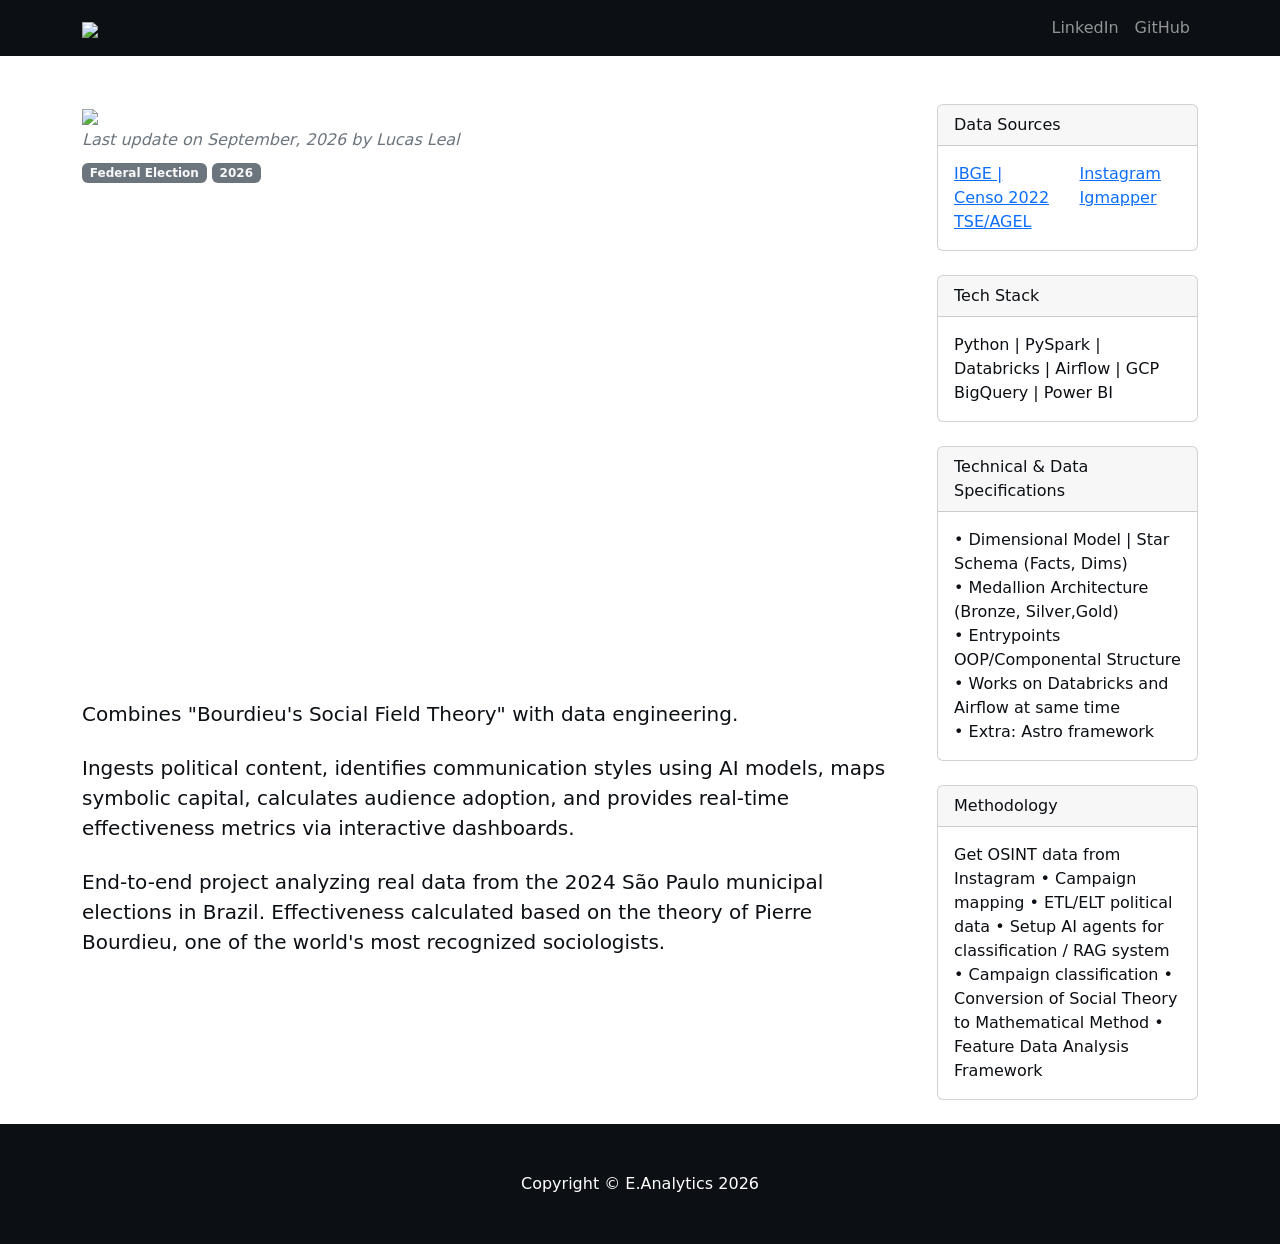
==== commit 9e218c6e: "wip" ====
--- a/index.html
+++ b/index.html
@@ -38,7 +38,7 @@
     <main class="flex-grow-1">
         <div class="container mt-5">
             <div class="row">
-                <div class="col-lg-8">
+                <div class="col-lg-9">
                     <!-- Post content-->
                     <article>
                         <!-- Post header-->
@@ -80,7 +80,7 @@
                 </div>
 
                 <!-- Side widgets-->
-                <div class="col-lg-4">
+                <div class="col-lg-3">
                     <!-- Search widget-->
                     <!-- <div class="card mb-4">
                         <div class="card-header">Search</div>
